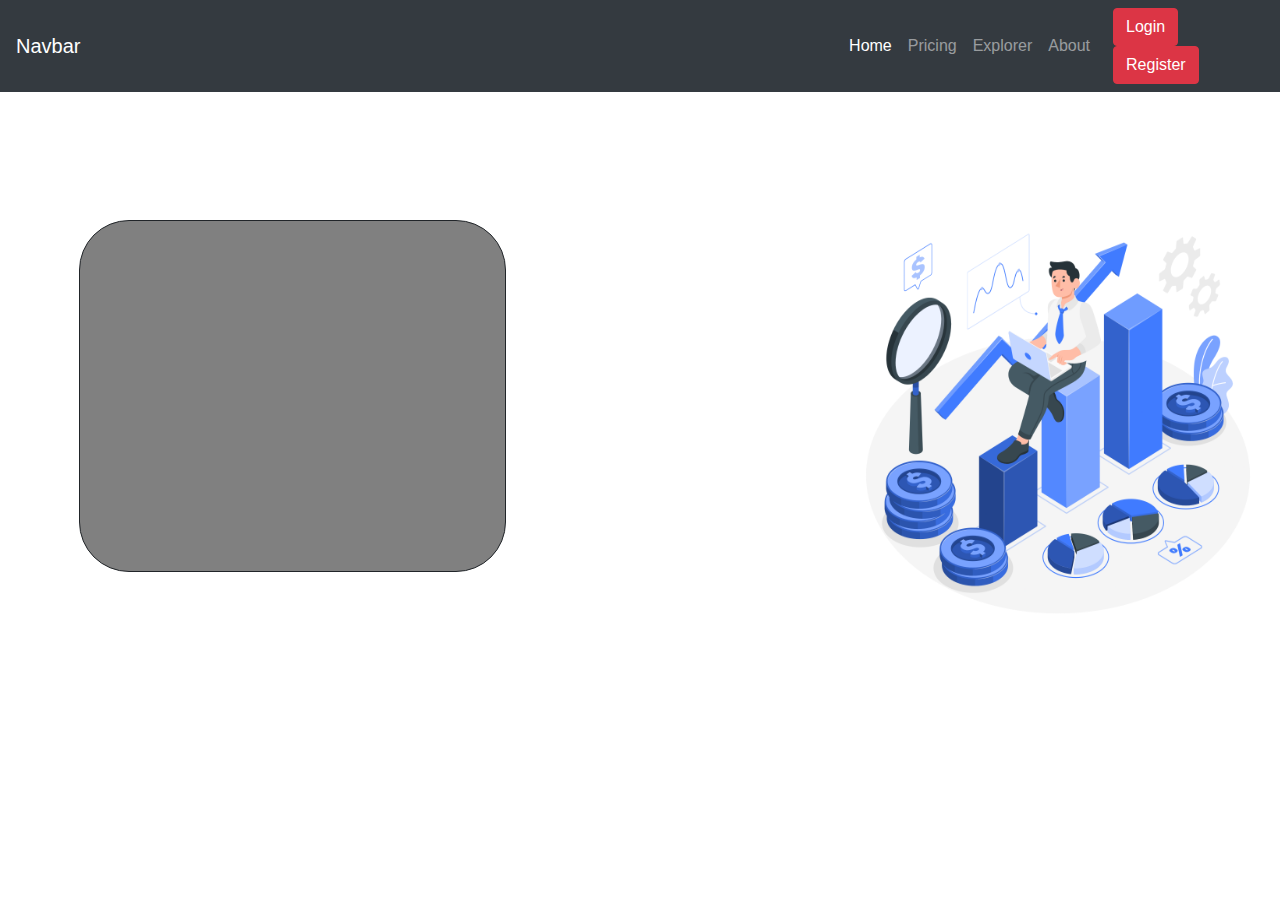
==== index.html @ a9f3764b "Initial commit" ====
<!doctype html>
<html lang="en">
  <head>
    <!-- Required meta tags -->
    <meta charset="utf-8">
    <meta name="viewport" content="width=device-width, initial-scale=1, shrink-to-fit=no">

    <!-- Bootstrap CSS -->
    <link rel="stylesheet" href="https://cdn.jsdelivr.net/npm/bootstrap@4.4.1/dist/css/bootstrap.min.css" integrity="sha384-Vkoo8x4CGsO3+Hhxv8T/Q5PaXtkKtu6ug5TOeNV6gBiFeWPGFN9MuhOf23Q9Ifjh" crossorigin="anonymous">
     <link rel="stylesheet" href="style.css">
    <title>i-Guiders</title>
  </head>
  <body>
    <nav class="navbar navbar-expand-lg navbar-dark bg-dark">
        <a class="navbar-brand" href="#">Navbar</a>
        <button class="navbar-toggler" type="button" data-toggle="collapse" data-target="#navbarSupportedContent" aria-controls="navbarSupportedContent" aria-expanded="false" aria-label="Toggle navigation">
          <span class="navbar-toggler-icon"></span>
        </button>
      
        <div class="collapse navbar-collapse " id="navbarSupportedContent">
          <div class="container">
          <ul class="navbar-nav mr-auto">
            <li class="nav-item active">
              <a class="nav-link" href="#">Home <span class="sr-only">(current)</span></a>
            </li>
            <li class="nav-item">
              <a class="nav-link" href="Pricing.html">Pricing</a>
            </li>
            <li class="nav-item">
              <a class="nav-link" href="Explorer.html">Explorer</a>
            </li>
            <li class="nav-item">
              <a class="nav-link" href="About.html">About</a>
            </li>
          </ul>
        </div>
        </div>
        <div>
        <button class="btn btn-danger" data-toggle="modal" data-target="#LoginModal">Login</button>
        <button class="btn btn-danger" data-toggle="modal" data-target="#RegisterModal">Register</button>
      </div>
      </nav>

<!--  login Modal -->
<div class="modal fade" id="LoginModal" tabindex="-1" aria-labelledby="LoginModalLabel" aria-hidden="true">
  <div class="modal-dialog">
    <div class="modal-content">
      <div class="modal-header">
        <h5 class="modal-title" id="LoginModalLabel">Log in</h5>
        <button type="button" class="btn-close" data-dismiss="modal" aria-label="Close"></button>
      </div>
      <div class="modal-body">
        <form>
          <div class="mb-3">
            <label for="exampleInputEmail1" class="form-label">Email address</label>
            <input type="email" class="form-control" id="exampleInputEmail1" aria-describedby="emailHelp">
            <div id="emailHelp" class="form-text">We'll never share your email with anyone else.</div>
          </div>
          <div class="mb-3">
            <label for="exampleInputPassword1" class="form-label">Password</label>
            <input type="password" class="form-control" id="exampleInputPassword1">
          </div>
          <div class="mb-3 form-check">
            <input type="checkbox" class="form-check-input" id="exampleCheck1">
            <label class="form-check-label" for="exampleCheck1">Check me out</label>
          </div>
          <button type="submit" class="btn btn-primary">Submit</button>
        </form>
      </div>
      <div class="modal-footer">
        <button type="button" class="btn btn-secondary" data-dismiss="modal">Close</button>
        <button type="button" class="btn btn-primary">Save changes</button>
      </div>
    </div>
  </div>
</div>

<!-- Register Modal -->
<div class="modal fade" id="RegisterModal" tabindex="-1" aria-labelledby="RegisterModalLabel" aria-hidden="true">
  <div class="modal-dialog">
    <div class="modal-content">
      <div class="modal-header">
        <h5 class="modal-title" id="RegisterModalLabel">Fill the Above details</h5>
        <button type="button" class="btn-close" data-bs-dismiss="modal" aria-label="Close"></button>
      </div>
      <div class="modal-body">
        <form class="row g-3">
          <div class="row">
            <div class="col ml-3">
              <input type="text" class="form-control" placeholder="First name" aria-label="First name">
            </div>
            <div class="col">
              <input type="text" class="form-control" placeholder="Last name" aria-label="Last name">
            </div>
          </div>
          <div class="col-md-6 mt-2">
            <label for="inputEmail4" class="form-label">Email</label>
            <input type="email" class="form-control" id="inputEmail4">
          </div>
          <div class="col-md-6 mt-2">
            <label for="inputPassword4" class="form-label">Password</label>
            <input type="password" class="form-control" id="inputPassword4">
          </div>
          <div class="col-12">
            <label for="inputAddress" class="form-label">Address</label>
            <input type="text" class="form-control" id="inputAddress" placeholder="1234 Main St">
          </div>
          <div class="col-12">
            <label for="inputAddress2" class="form-label">Address 2</label>
            <input type="text" class="form-control" id="inputAddress2" placeholder="Apartment, studio, or floor">
          </div>
          <div class="col-md-6">
            <label for="inputCity" class="form-label">City</label>
            <input type="text" class="form-control" id="inputCity">
          </div>
          <div class="col-md-4">
            <label for="inputState" class="form-label">State</label>
            <select id="inputState" class="form-select">
              <option selected>Choose ...</option>
              <option>Andhra Pradesh (Amaravati)</option>
              <option>Arunachal Pradesh(Itanagar)</option>
              <option>Assam(Dispur)</option>
              <option>Bihar(Patna)</option>
              <option>Chhattisgarh (Raipur)</option>
              <option>Goa(Panaji)</option>
              <option>Gujarat(Gandhinagar)</option>
              <option>Haryana(Chandigarh)</option>
              <option>Himachal Pradesh(Shimla)</option>
              <option>Jharkhand(Ranchi)</option>
              <option>Karnataka(Bangalore)</option>
              <option>Kerala(Thiruvananthapuram)</option>
              <option>Madhya Pradesh(Bhopal)</option>
              <option>Maharashtra(Mumbai)</option>
              <option>Manipur(Imphal)</option>
              <option>Meghalaya(Shillong)</option>
              <option>Mizoram(Aizawl)</option>
              <option>Nagaland(Kohima)</option>
              <option>Odisha(Bhubaneshwar)</option>
              <option>Punjab(Chandigarh)</option>
              <option>Rajasthan(Jaipur)</option>
              <option>Sikkim(Gangtok)</option>
              <option>Tamil Nadu(Chennai)</option>
              <option>Telangana(Hyderabad)</option>
              <option>Tripura(Agartala)</option>
              <option>Uttarakhand(Dehradun)</option>
              <option>Uttar Pradesh(Lucknow)</option>
              <option>West Bengal(Kolkata)</option>
            </select>
          </div>
          <div class="col-12">
            <div class="form-check">
              <input class="form-check-input" type="checkbox" id="gridCheck">
              <label class="form-check-label" for="gridCheck">
                Check me out
              </label>
            </div>
          </div>
          <div class="col-12 mt-2">
            <button type="submit" class="btn btn-primary">Register</button>
          </div>
        </form>
      </div>
      <div class="modal-footer">
        <button type="button" class="btn btn-secondary" data-dismiss="modal">Close</button>
        <button type="button" class="btn btn-primary">Save changes</button>
      </div>
    </div>
  </div>
</div>
<div class="container-fluid">
  <div class="row">
    <div class="col-6" >
      <div class="bg-grey">
       

      </div>
    </div>
    <div class="col-6" >
     <div class="image">
      <img src="Investment data-amico.png" alt="" height="70%" width="80%">
      
     </div>
    </div>

  </div>
</div>
      <!-- Optional JavaScript -->
    <!-- jQuery first, then Popper.js, then Bootstrap JS -->
    <script src="https://code.jquery.com/jquery-3.4.1.slim.min.js" integrity="sha384-J6qa4849blE2+poT4WnyKhv5vZF5SrPo0iEjwBvKU7imGFAV0wwj1yYfoRSJoZ+n" crossorigin="anonymous"></script>
    <script src="https://cdn.jsdelivr.net/npm/popper.js@1.16.0/dist/umd/popper.min.js" integrity="sha384-Q6E9RHvbIyZFJoft+2mJbHaEWldlvI9IOYy5n3zV9zzTtmI3UksdQRVvoxMfooAo" crossorigin="anonymous"></script>
    <script src="https://cdn.jsdelivr.net/npm/bootstrap@4.4.1/dist/js/bootstrap.min.js" integrity="sha384-wfSDF2E50Y2D1uUdj0O3uMBJnjuUD4Ih7YwaYd1iqfktj0Uod8GCExl3Og8ifwB6" crossorigin="anonymous"></script>
  </body>
</html>
---- style.css ----
.container-fluid{
   
}
.collapse {
    margin-left: 57vw;
} 
.bg-grey{
    background-color: grey;
    margin-top: 8rem;
    height: 70%;
    width: 70%;
    border: 1px solid;
    margin-left: 4rem;
    border-top-left-radius:50px;
    border-top-right-radius: 50px;
    border-bottom-left-radius:50px ;
    border-bottom-right-radius:50px;
}
.image{
    height: 120%;
    width: 80%;
    margin-top: 7rem;
  margin-left: 13rem;
}
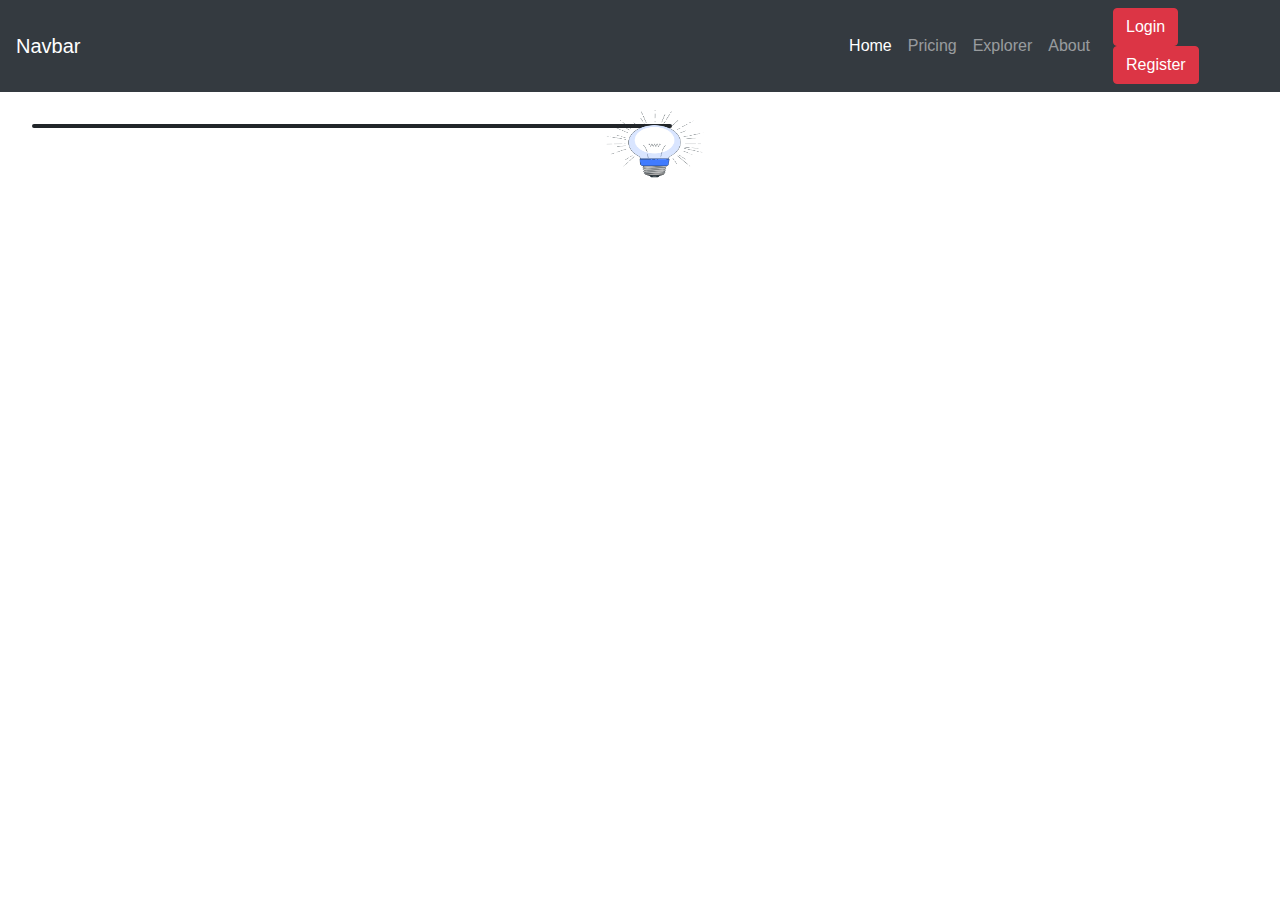
==== commit bec0e8ca: "Home _V.0.1" ====
--- a/index.html
+++ b/index.html
@@ -167,23 +167,15 @@
     </div>
   </div>
 </div>
-<div class="container-fluid">
-  <div class="row">
-    <div class="col-6" >
-      <div class="bg-grey">
-       
-
-      </div>
-    </div>
-    <div class="col-6" >
-     <div class="image">
-      <img src="Investment data-amico.png" alt="" height="70%" width="80%">
-      
-     </div>
-    </div>
-
+  <div class="container2">
+    <!-- <h1>Hello</h1> -->
+    <!-- <h1>Hello</h1> -->
+    <!-- <h1>Hello</h1> -->
+    <!-- <h1>Hello</h1> -->
+    <!-- <div class="image" height="30%" width="50%"> -->
+      <img src="element3.PNG" alt="" height="100px" width="150px">
+    <!-- </div> -->
   </div>
-</div>
       <!-- Optional JavaScript -->
     <!-- jQuery first, then Popper.js, then Bootstrap JS -->
     <script src="https://code.jquery.com/jquery-3.4.1.slim.min.js" integrity="sha384-J6qa4849blE2+poT4WnyKhv5vZF5SrPo0iEjwBvKU7imGFAV0wwj1yYfoRSJoZ+n" crossorigin="anonymous"></script>
--- a/style.css
+++ b/style.css
@@ -4,21 +4,40 @@
 .collapse {
     margin-left: 57vw;
 } 
-.bg-grey{
-    background-color: grey;
-    margin-top: 8rem;
+.container1{
+    margin-top: 4rem;
+    margin-left:5rem ;
+    height: 400px;
+    width: 450px;
+    padding-bottom: 5rem;
+    border: 2px solid;
+    /* border-top-left-radius:50px;
+    border-top-right-radius: 50px;
+    border-bottom-left-radius:50px ;
+    border-bottom-right-radius:50px; */
+}
+.container2{
+    position: relative;
+    border: 2px solid;
     height: 70%;
-    width: 70%;
-    border: 1px solid;
-    margin-left: 4rem;
+    width: 50%;
+    top: 2rem;
+    left: 2rem;
+    background-color: red;
     border-top-left-radius:50px;
     border-top-right-radius: 50px;
     border-bottom-left-radius:50px ;
-    border-bottom-right-radius:50px;
+    border-bottom-right-radius:50px; 
+
 }
-.image{
-    height: 120%;
-    width: 80%;
-    margin-top: 7rem;
-  margin-left: 13rem;
-}+img{
+    position:absolute;
+    right:-3.7rem;
+    top : -2rem;
+
+
+
+
+}
+
+
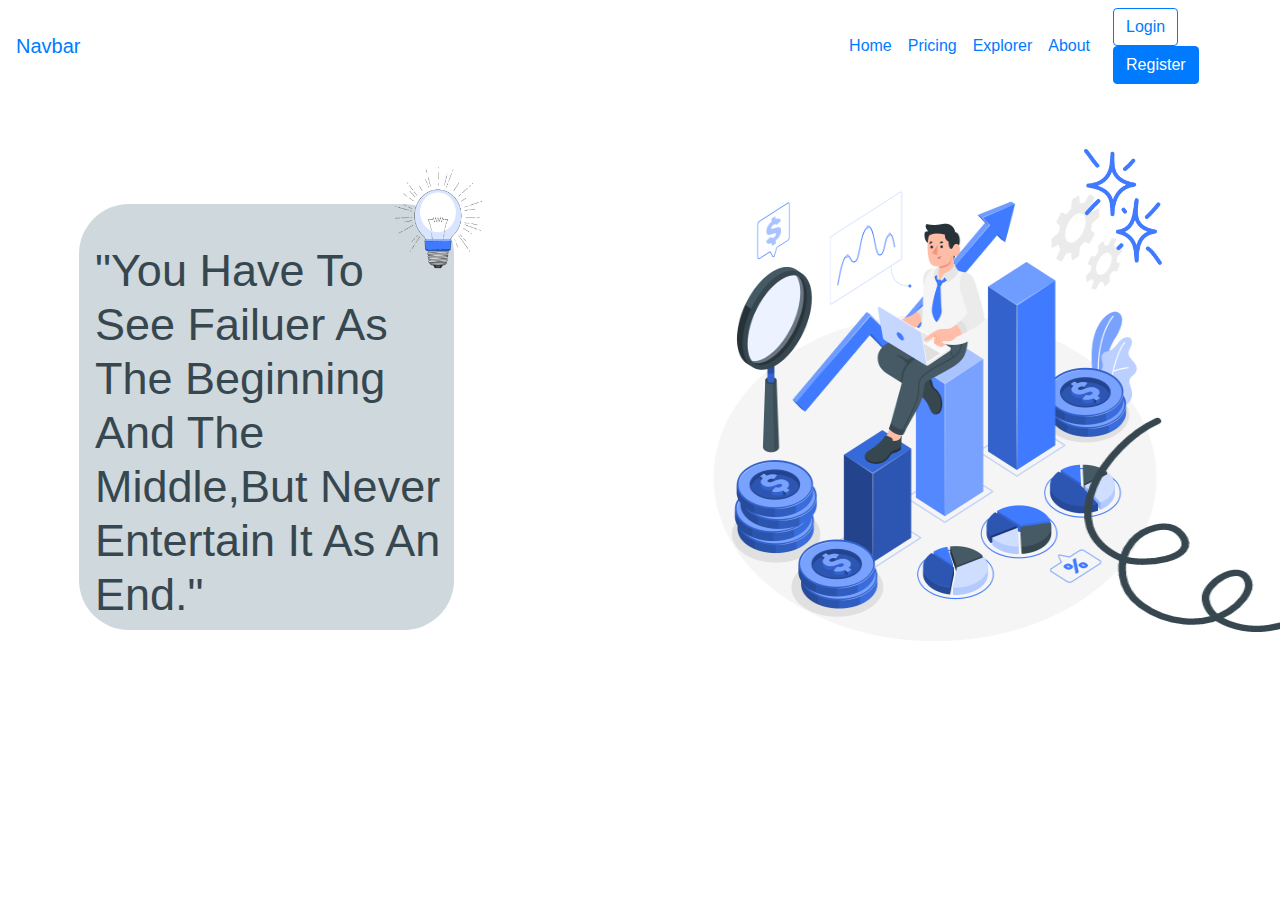
==== commit dfc50f76: "update home _v.0.2" ====
--- a/index.html
+++ b/index.html
@@ -11,7 +11,7 @@
     <title>i-Guiders</title>
   </head>
   <body>
-    <nav class="navbar navbar-expand-lg navbar-dark bg-dark">
+    <nav class="navbar navbar-expand-lg ">
         <a class="navbar-brand" href="#">Navbar</a>
         <button class="navbar-toggler" type="button" data-toggle="collapse" data-target="#navbarSupportedContent" aria-controls="navbarSupportedContent" aria-expanded="false" aria-label="Toggle navigation">
           <span class="navbar-toggler-icon"></span>
@@ -36,10 +36,11 @@
         </div>
         </div>
         <div>
-        <button class="btn btn-danger" data-toggle="modal" data-target="#LoginModal">Login</button>
-        <button class="btn btn-danger" data-toggle="modal" data-target="#RegisterModal">Register</button>
+        <button class="btn btn-outline-primary" data-toggle="modal" data-target="#LoginModal">Login</button>
+        <button class="btn btn-primary" data-toggle="modal" data-target="#RegisterModal">Register</button>
       </div>
       </nav>
+      
 
 <!--  login Modal -->
 <div class="modal fade" id="LoginModal" tabindex="-1" aria-labelledby="LoginModalLabel" aria-hidden="true">
@@ -167,15 +168,47 @@
     </div>
   </div>
 </div>
+<div class="container-fluid">
   <div class="container2">
-    <!-- <h1>Hello</h1> -->
-    <!-- <h1>Hello</h1> -->
-    <!-- <h1>Hello</h1> -->
-    <!-- <h1>Hello</h1> -->
-    <!-- <div class="image" height="30%" width="50%"> -->
-      <img src="element3.PNG" alt="" height="100px" width="150px">
-    <!-- </div> -->
-  </div>
+   <h2>
+      "You Have To See 
+        Failuer As The Beginning 
+        And The Middle,But Never 
+        Entertain It 
+         As An End."</h2>
+      <div class="image" height="30%" width="50%">
+      <img src="element3.PNG" alt="" height="150px" width="135px">
+    </div>
+    </div>
+    <div class="container3">
+        <div class="image2" height="30%" width="50%">
+        <img src="Investment data-amico (1).png" alt="" height="500px" width="450px">
+      </div>
+      </div>
+      <div class="container4">
+        <div class="image3" height="30%" width="50%">
+          <img src="element2.PNG" alt="" height="140px" width="140px">
+        </div>
+      </div>
+      </div>
+</div>
+<div class="container5">
+  <div class="image3" height="30%" width="50%">
+    <img src="BLOB.png" alt="" height="250px" width="300px">
+  </div>
+</div>
+<div class="container6">
+  <div class="image3" height="30%" width="50%">
+    <img src="element.PNG" alt="" height="250px" width="300px">
+  </div>
+</div>
+
+
+
+   
+   
+    
+      
       <!-- Optional JavaScript -->
     <!-- jQuery first, then Popper.js, then Bootstrap JS -->
     <script src="https://code.jquery.com/jquery-3.4.1.slim.min.js" integrity="sha384-J6qa4849blE2+poT4WnyKhv5vZF5SrPo0iEjwBvKU7imGFAV0wwj1yYfoRSJoZ+n" crossorigin="anonymous"></script>
--- a/style.css
+++ b/style.css
@@ -1,43 +1,58 @@
 .container-fluid{
+    
+display: flex;
    
 }
 .collapse {
     margin-left: 57vw;
 } 
-.container1{
-    margin-top: 4rem;
-    margin-left:5rem ;
-    height: 400px;
-    width: 450px;
-    padding-bottom: 5rem;
-    border: 2px solid;
-    /* border-top-left-radius:50px;
-    border-top-right-radius: 50px;
-    border-bottom-left-radius:50px ;
-    border-bottom-right-radius:50px; */
-}
 .container2{
     position: relative;
-    border: 2px solid;
-    height: 70%;
-    width: 50%;
-    top: 2rem;
-    left: 2rem;
-    background-color: red;
-    border-top-left-radius:50px;
-    border-top-right-radius: 50px;
-    border-bottom-left-radius:50px ;
-    border-bottom-right-radius:50px; 
+    height: 80%;
+    background-color:#CFD8DC ;
+    width: 30%;
+    top: 7rem;
+    left: 4rem;
+   border-radius: 50px 50px 50px 50px;
+}
+.image{
+    position:absolute;
+    right: -3.2rem;
+    top : -3.8rem;
+}
+h2{
+    color: #37474F;
+    font-size: 45px ;
+    padding: 2.5rem 0 0 1rem;
+}
+.container3{
+    position: relative;
+    height: 80%;
+    width: 30%;
+    top: 4rem;
+    left: 20rem;
+   
+}
+.container4{
+    position: relative;
+    top: 2.8rem;
+    left:18rem;
 
 }
-img{
-    position:absolute;
-    right:-3.7rem;
-    top : -2rem;
+.container5{
+    position: absolute;
+   top: 400px;
+   left: 1065px;
+
+}
+.container6{
+    position: absolute;
+   top: 400px;
+   left: 1065px;
+
+}
 
 
 
 
-}
 
-
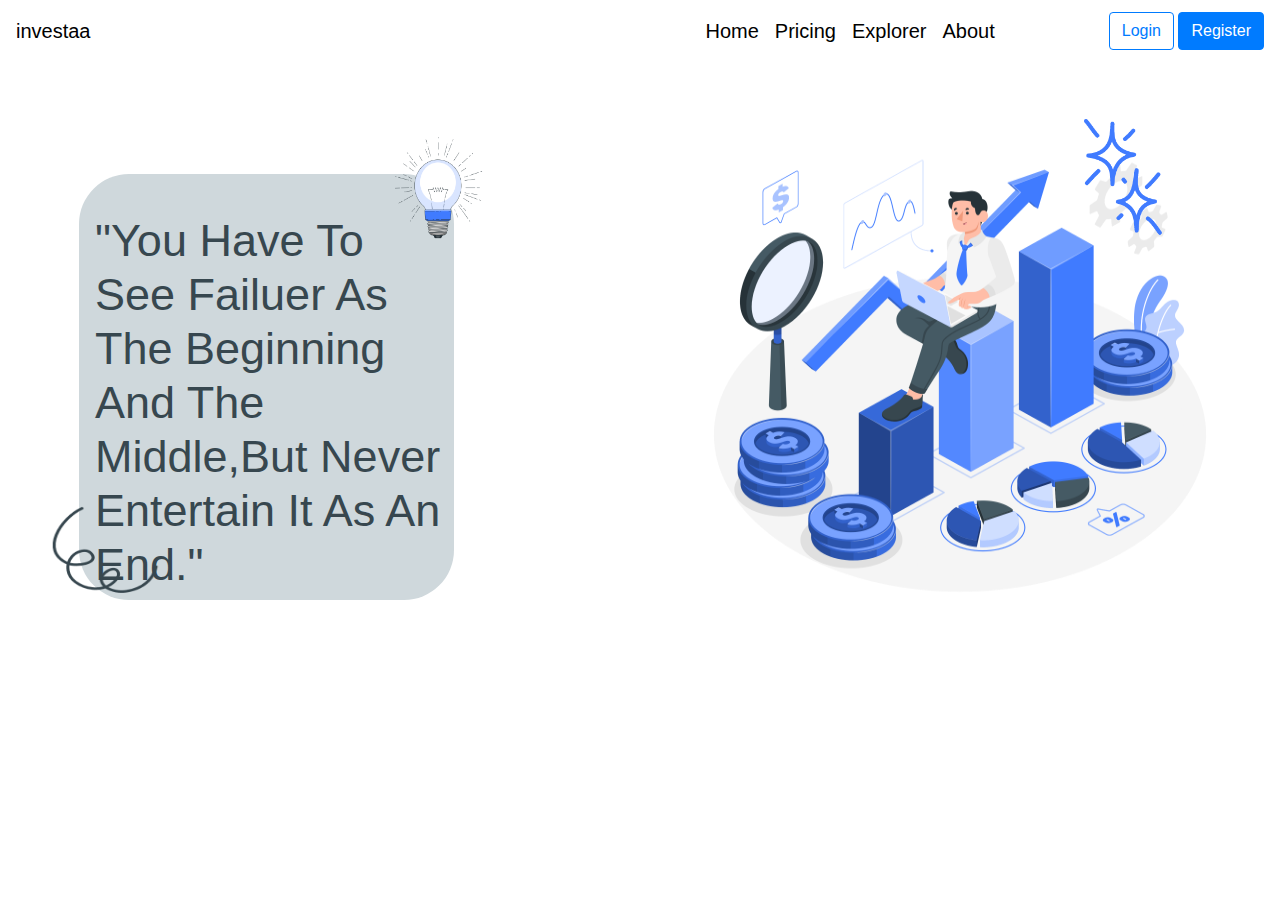
==== commit d783c113: "update home _v.0.3" ====
--- a/index.html
+++ b/index.html
@@ -12,7 +12,7 @@
   </head>
   <body>
     <nav class="navbar navbar-expand-lg ">
-        <a class="navbar-brand" href="#">Navbar</a>
+        <a class="navbar-brand" href="#">investaa</a>
         <button class="navbar-toggler" type="button" data-toggle="collapse" data-target="#navbarSupportedContent" aria-controls="navbarSupportedContent" aria-expanded="false" aria-label="Toggle navigation">
           <span class="navbar-toggler-icon"></span>
         </button>
@@ -182,7 +182,7 @@
     </div>
     <div class="container3">
         <div class="image2" height="30%" width="50%">
-        <img src="Investment data-amico (1).png" alt="" height="500px" width="450px">
+        <img src="Investment data-amico (1).png" alt="" height="480px" width="500px">
       </div>
       </div>
       <div class="container4">
@@ -198,8 +198,8 @@
   </div>
 </div>
 <div class="container6">
-  <div class="image3" height="30%" width="50%">
-    <img src="element.PNG" alt="" height="250px" width="300px">
+  <div class="image3" height="25%" width="15%">
+    <img src="element.PNG" alt="" height="100px" width="120px">
   </div>
 </div>
 
--- a/style.css
+++ b/style.css
@@ -3,9 +3,33 @@
 display: flex;
    
 }
+.container-fluide2{
+    position: absolute;
+    display: flex;
+    align-items: center;
+   
+}
+.card{
+    top: 6rem;
+    left: 5rem;
+   
+   
+}
 .collapse {
-    margin-left: 57vw;
+    margin-left: 45vw;
+    
 } 
+.navbar a{
+    color: black;
+    font-size: 20px;
+
+}
+.nav-item a{
+    color: black;
+    font-size: 20px;
+}
+ 
+
 .container2{
     position: relative;
     height: 80%;
@@ -47,8 +71,8 @@
 }
 .container6{
     position: absolute;
-   top: 400px;
-   left: 1065px;
+   top: 500px;
+   left: 45px;
 
 }
 
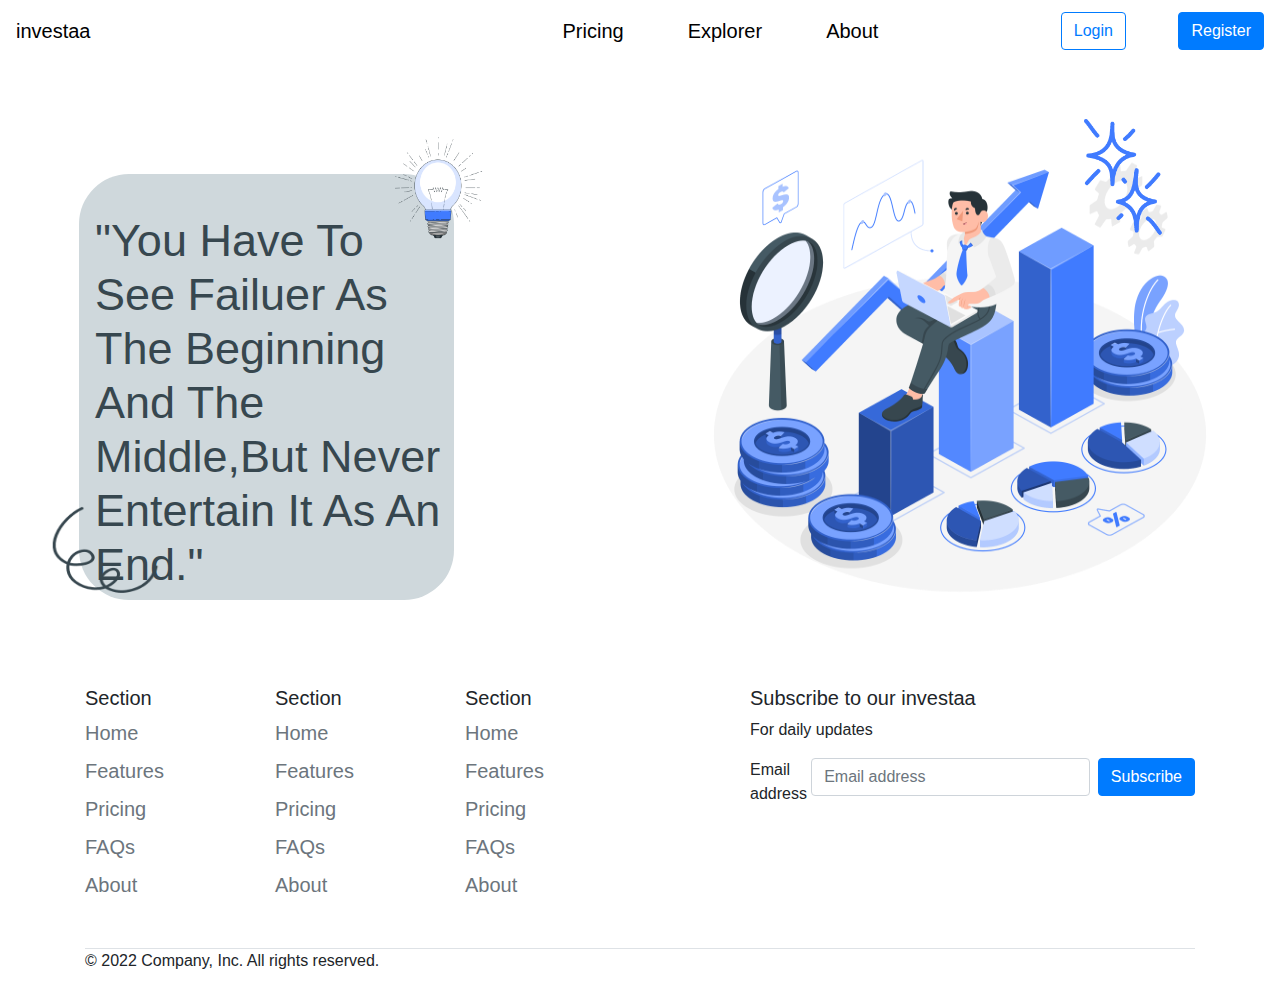
==== commit 069dabbf: "update home _v.0.4" ====
--- a/index.html
+++ b/index.html
@@ -18,25 +18,22 @@
         </button>
       
         <div class="collapse navbar-collapse " id="navbarSupportedContent">
-          <div class="container">
+          <div class="container1">
           <ul class="navbar-nav mr-auto">
-            <li class="nav-item active">
-              <a class="nav-link" href="#">Home <span class="sr-only">(current)</span></a>
-            </li>
-            <li class="nav-item">
+            <li class="nav-item mr-5 ">
               <a class="nav-link" href="Pricing.html">Pricing</a>
             </li>
-            <li class="nav-item">
+            <li class="nav-item mr-5">
               <a class="nav-link" href="Explorer.html">Explorer</a>
             </li>
-            <li class="nav-item">
+            <li class="nav-item mr-5">
               <a class="nav-link" href="About.html">About</a>
             </li>
           </ul>
         </div>
         </div>
         <div>
-        <button class="btn btn-outline-primary" data-toggle="modal" data-target="#LoginModal">Login</button>
+        <button class="btn btn-outline-primary mr-5 " data-toggle="modal" data-target="#LoginModal">Login</button>
         <button class="btn btn-primary" data-toggle="modal" data-target="#RegisterModal">Register</button>
       </div>
       </nav>
@@ -168,6 +165,7 @@
     </div>
   </div>
 </div>
+<main>
 <div class="container-fluid">
   <div class="container2">
    <h2>
@@ -192,21 +190,77 @@
       </div>
       </div>
 </div>
-<div class="container5">
+<!-- <div class="container5">
   <div class="image3" height="30%" width="50%">
     <img src="BLOB.png" alt="" height="250px" width="300px">
   </div>
-</div>
+</div> -->
 <div class="container6">
   <div class="image3" height="25%" width="15%">
     <img src="element.PNG" alt="" height="100px" width="120px">
   </div>
 </div>
-
-
-
-   
-   
+</main>
+<div class="container">
+  <footer class="rg">
+    <div class="row">
+      <div class="col-6 col-md-2 mb-3">
+        <h5>Section</h5>
+        <ul class="nav flex-column">
+          <li class="nav-item mb-2"><a href="#" class="nav-link p-0 text-muted">Home</a></li>
+          <li class="nav-item mb-2"><a href="#" class="nav-link p-0 text-muted">Features</a></li>
+          <li class="nav-item mb-2"><a href="#" class="nav-link p-0 text-muted">Pricing</a></li>
+          <li class="nav-item mb-2"><a href="#" class="nav-link p-0 text-muted">FAQs</a></li>
+          <li class="nav-item mb-2"><a href="#" class="nav-link p-0 text-muted">About</a></li>
+        </ul>
+      </div>
+
+      <div class="col-6 col-md-2 mb-3">
+        <h5>Section</h5>
+        <ul class="nav flex-column">
+          <li class="nav-item mb-2"><a href="#" class="nav-link p-0 text-muted">Home</a></li>
+          <li class="nav-item mb-2"><a href="#" class="nav-link p-0 text-muted">Features</a></li>
+          <li class="nav-item mb-2"><a href="#" class="nav-link p-0 text-muted">Pricing</a></li>
+          <li class="nav-item mb-2"><a href="#" class="nav-link p-0 text-muted">FAQs</a></li>
+          <li class="nav-item mb-2"><a href="#" class="nav-link p-0 text-muted">About</a></li>
+        </ul>
+      </div>
+
+      <div class="col-6 col-md-2 mb-3">
+        <h5>Section</h5>
+        <ul class="nav flex-column">
+          <li class="nav-item mb-2"><a href="#" class="nav-link p-0 text-muted">Home</a></li>
+          <li class="nav-item mb-2"><a href="#" class="nav-link p-0 text-muted">Features</a></li>
+          <li class="nav-item mb-2"><a href="#" class="nav-link p-0 text-muted">Pricing</a></li>
+          <li class="nav-item mb-2"><a href="#" class="nav-link p-0 text-muted">FAQs</a></li>
+          <li class="nav-item mb-2"><a href="#" class="nav-link p-0 text-muted">About</a></li>
+        </ul>
+      </div>
+
+      <div class="col-md-5 offset-md-1 ">
+        <form>
+          <h5>Subscribe to our investaa</h5>
+          <p>For daily updates</p>
+          <div class="d-flex flex-column flex-sm-row w-100 gap-2">
+            <label for="investaa" class="visually-hidden">Email address</label>
+            <input id="investaa" type="text" class="form-control" placeholder="Email address">
+            <button class="btn btn-primary ml-2" style="height: 38px; width: 100px;" type="button">Subscribe</button>
+          </div>
+        </form>
+      </div>
+    </div>
+
+    <div class="d-flex flex-column flex-sm-row justify-content-between  my-4 border-top">
+      <p>© 2022 Company, Inc. All rights reserved.</p>
+      <ul class="list-unstyled d-flex">
+        <li class="ms-3"><a class="link-dark" href="#"><svg class="bi" width="24" height="24"><use xlink:href="#twitter"></use></svg></a></li>
+        <li class="ms-3"><a class="link-dark" href="#"><svg class="bi" width="24" height="24"><use xlink:href="#instagram"></use></svg></a></li>
+        <li class="ms-3"><a class="link-dark" href="#"><svg class="bi" width="24" height="24"><use xlink:href="#facebook"></use></svg></a></li>
+      </ul>
+    </div>
+  </footer>
+</div>
+
     
       
       <!-- Optional JavaScript -->
--- a/style.css
+++ b/style.css
@@ -14,11 +14,11 @@
     left: 5rem;
    
    
+} 
+.collapse{
+
+    margin-left: 35vw;
 }
-.collapse {
-    margin-left: 45vw;
-    
-} 
 .navbar a{
     color: black;
     font-size: 20px;
@@ -28,6 +28,7 @@
     color: black;
     font-size: 20px;
 }
+
  
 
 .container2{
@@ -75,8 +76,13 @@
    left: 45px;
 
 }
+.container{
+    position: relative;
+    top: 9rem;
+}
 
 
 
 
 
+
